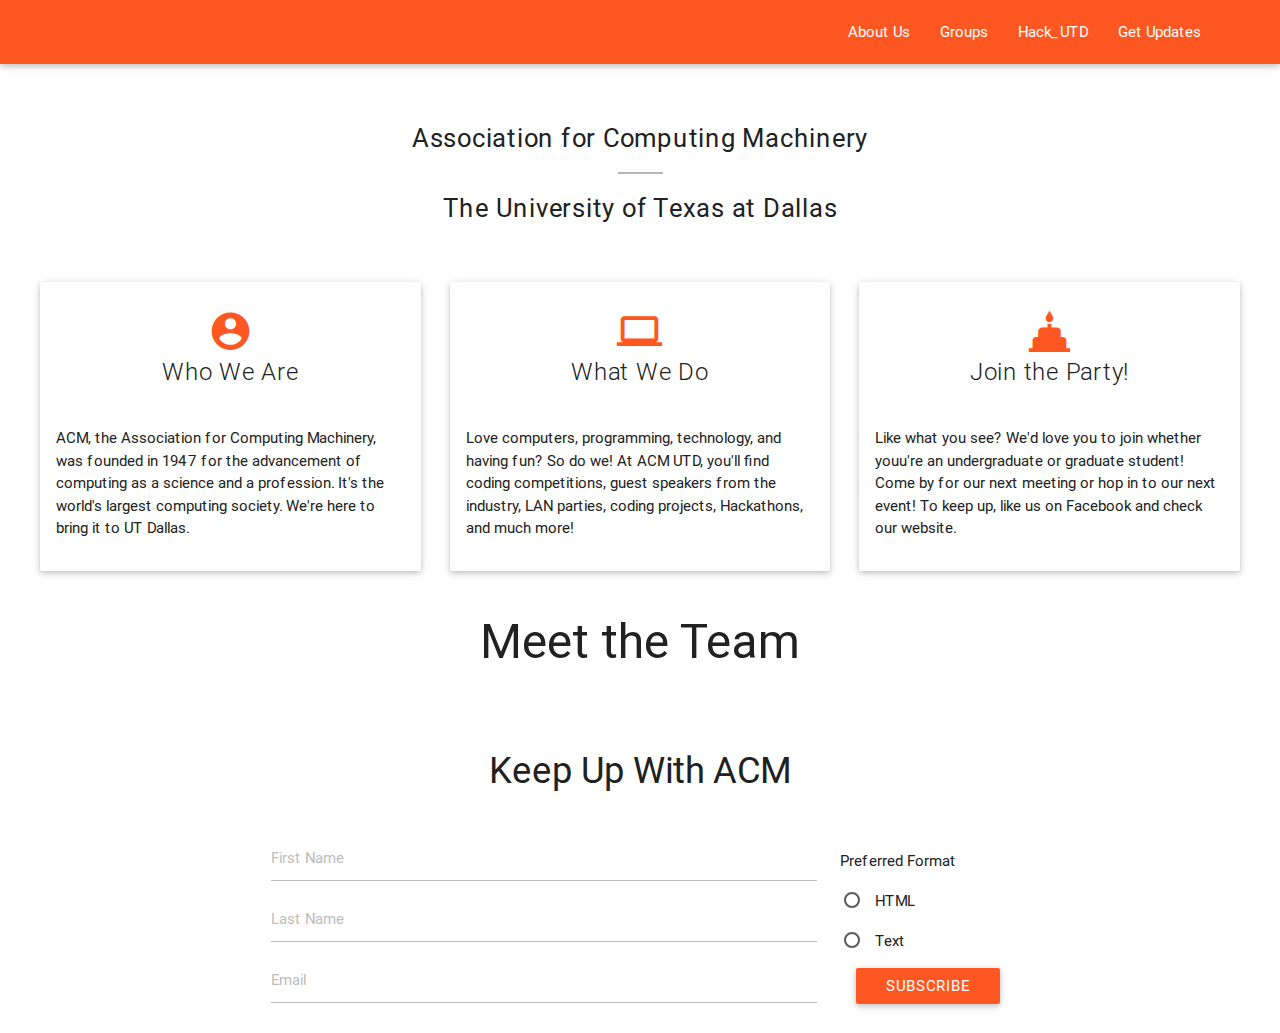
==== about.html @ 0d2010b9 "added new html files and added acm card" ====
<html>
<head>
  <link rel="shortcut icon" href="http://f.cl.ly/items/3Z47152s1S463S3S1a0W/favicon.ico">
  <title>About Us</title>
  <!--Import materialize.css-->
  <link type="text/css" rel="stylesheet" href="materialize_v0.82/css/materialize.min.css"  media="screen,projection"/>
  <link type="text/css" rel="stylesheet" href="index.css" media="screen,projection"/>
</head>

<body>

  <!--NAVIGATION BAR-->
  <nav>
    <div class="nav-wrapper">
      <a href="index.html" class="brand-logo"><img src="logo.png" class="logo"></a>
      <ul id="nav-mobile" class="right side-nav">
        <li><a href="about.html">About Us</a></li>
        <li><a href="sigs.html">Groups</a></li>
        <li><a href="http://hackutd.co" target="_blank">Hack_UTD</a></li>
        <li><a href="#contact">Get Updates</a></li>
      </ul>
      <a class="button-collapse" href="#" data-activates="nav-mobile"><i class="mdi-navigation-menu"></i></a>
    </div>
  </nav>

<!--ABOUT ACM-->
    <div id="aboutAcm" class="col s12">

      <h4 class="title">Association for Computing Machinery</h4>
      <hr class="bigdivider"></hr>
      <h4 class="center">The University of Texas at Dallas</h4>
<div class="aboutuswrap">
      <div class="card small">
        <div class="card-image">
          <i class="mdi-action-account-circle"></i>
          <div class="card-title thing">Who We Are</div>
        </div>
        <div class="card-content t">
          <p>ACM, the Association for Computing Machinery, was founded in 1947 for the
            advancement of computing as a science and a profession. It's the world's
            largest computing society. We're here to bring it to UT Dallas.</p>
          </div>
        </div>

      <div class="card small">
        <div class="card-image">
          <i class="mdi-hardware-laptop"></i>
          <div class="card-title thing">What We Do</div>
        </div>
        <div class="card-content t">
          <p>Love computers, programming, technology, and having fun? So do we! At ACM UTD,
            you'll find coding competitions, guest speakers from the industry, LAN parties,
            coding projects, Hackathons, and much more!</p>
          </div>
        </div>

        <div class="card small">
          <div class="card-image">
            <i class="mdi-social-cake"></i>
            <div class="card-title thing">Join the Party!</div>
          </div>
          <div class="card-content t">
            <p>Like what you see? We'd love you to join whether youu're an undergraduate or
              graduate student! Come by for our next meeting or hop in to our next event! To keep up,
              like us on Facebook and check our website.</p>
            </div>
          </div>
</div>

          <h2 class="meet">Meet the Team</h2>

    </div>

    <section id="contact">
      <h3>Keep Up With ACM</h3>
      <div class="row">
        <form class="col s9">
          <div class="row">
            <div class="input-field col s12">
              <input id="first_name" type="text" required>
              <label for="first_name">First Name</label>
            </div>
            <div class="input-field col s12">
              <input id="last_name" type="text" required>
              <label for="last_name">Last Name</label>
            </div>
          </div>
          <div class="row">
            <div class="input-field col s12">
              <input id="email" type="email" required>
              <label for="email">Email</label>
            </div>
          </div>
        </form>

        <form action="#" class="col s3">
          <p>Preferred Format</p>
          <p>
            <input name="group1" type="radio" id="test5" />
            <label for="test5">HTML</label>
          </p>
          <p>
            <input name="group1" type="radio" id="test6" />
            <label for="test6">Text</label>
          </p>
        </form>

        <div class="row subscribe">
          <a href="" class="waves-effect waves-light btn">Subscribe</a>
        </div>

      </div>



    </section>


    <!--Import jQuery before materialize.js-->
    <script type="text/javascript" src="https://code.jquery.com/jquery-2.1.1.min.js"></script>
    <script type="text/javascript" src="materialize_v0.82/js/materialize.min.js"></script>
    <script type="text/javascript" src = "index.js"></script>
</body>
</html>
---- index.css ----
.utdhgreen {
  background:#E8F5E9;
}
.csggray {
  background: #ECEFF1;
}
.wwcpink {
  background: #FCE4EC;
}
.lugyellow {
  background: #FFFDE7;
}
.cbbrown {
  background: #EFEBE9;
}
body {

}
nav {
  z-index: 100;
}
.logo {
  transform: scale(0.5);
  margin-top: -38.5px;
}
.nav-wrapper {
  max-width: 90%;
  margin: 0 auto;
}
h1 {
  margin: 0 auto;
  text-align: center;
  color: #212121;
}
h5 {
  text-align: center;
}
.banner {
  background-image: url('banner.png');
  background-position: 50% 0%;
  background-size: cover;
  height: 450px;
  width: 100%;
}
h2 {
  text-align: center;
  color: #212121;
  padding: 40px 0;
}
.acm {
  margin: 0 auto;
}
.help {
  background: #FFCCBC;
}
.with-header {
  width: 55%;
  margin: 0 auto;
}
.collection-header {
  background: #FFCCBC;
  color: #212121;
}
.info {
  display: flex;
  flex-direction: row;
}
.one {
  order: 1;
}
.img {
  margin-right: 27px;
  font-size: 1.6rem;
}
.txt {
  order: 2;
  position: relative;
  max-width: 80%;
}
.oneline {
  margin-top: .6rem;
}
.m {
  justify-content: space-between;
}
.s {
  padding-right: 35px;
}
.mdi-content-send {
  float: right;
  font-size: 1.6rem;
  margin-right: 13px;
}
.darkgreen, .darkgray, .darkpink, .darkyellow, .darkbrown {
  transition: 0.4s ease all;
}
.darkgreen:hover {
  color: #4CAF50;
}
.darkgray:hover {
  color: #607D8B;
}
.darkpink:hover {
  color: #E91E63;
}
.darkyellow:hover {
  color: #FFEB3B;
}
.darkbrown:hover {
  color: #795548;
}
.rotate {
  transform: rotate(-180deg);
}
.collapsible, .sigintro {
  width: 55%;
  margin: 0 auto;

}
.acmintro {
  margin-top: 40px;
}
.collapsible-header {
  padding-left: 20px;
}
.topspace {
  margin: 1.2em auto 0 auto;
}
#contact {
  width: 60%;
  margin: 0 auto;
}
h3 {
  text-align: center;
  color: #212121;
  padding: 40px 0;
}
.subscribe {
  text-align: center;
  margin: 0 auto;
}
.l {
  margin-left: 10px;
}
.title {
  margin: 60px auto 20px auto;
  text-align: center;
}
.bigdivider {
  border: 0;
  height: 0;
  width: 45px;
  border-top: 1px solid #B6B6B6;
  border-bottom: 1px solid #B6B6B6;
}
.center {
  text-align: center;
  margin-bottom: 60px;
  margin-top: 20px;
}
.small {
  width: 31%;
}
.card .card-image {
  position: relative;
  overflow: hidden;
  text-align: center;
  line-height: 100px;
}
.thing {
  text-align: center;
  margin: -34px auto 0 auto;
  position: relative !important;
}
.mdi-hardware-laptop, .mdi-action-account-circle, .mdi-social-cake {
  font-size: 3rem;
  text-align: center;
  color: #FF5722;
  margin: 0 auto;
}
.aboutuswrap {
  display: flex;
  flex-direction: row;
  justify-content: center;
  margin: 0 auto;
  width: 96%;
}
.small {
  margin: 0 auto;
}
.meet {
  text-align: center;
}
@media screen and (max-width: 992px) {
  .unnested {
    width: 70%;
  }
  .collapsible {
    width: 70%;
  }
  .topspace {
    margin: 1em auto 0 auto;
  }
  #contact {
    width: 80%;
  }
}
@media screen and (max-width: 817px) {
  .aboutuswrap {
    flex-direction: column;
  }
  .small {
    width: 67%;
    margin: 1em auto 0 auto;
  }
}
@media screen and (max-width: 730px) {
  .banner {
      height: 300px;
  }
}
@media screen and (max-width: 685px) {
  .unnested {
    width: 85%;
  }
  .collapsible {
    width: 85%;
  }
  .topspace, .small {
    margin: 0.9em auto 0 auto;
  }
}
@media screen and (max-width: 657px) {
  .small {
    width: 80%;
  }
}
@media screen and (max-width: 600px) {
  #contact {
    width: 95%;
  }
  .logo {
    margin-top: -42px;
  }
  .unnested {
    width: 95%;
  }
  .collapsible {
    width: 95%;
  }
  .topspace, .small {
    margin: 0.8em auto 0 auto;
  }
}
@media screen and (max-width: 526px) {
  .banner {
    height: 250px;
  }
}
@media screen and (max-width: 468px) {
  .small {
    width: 95%;
  }
  .aboutuswrap {
    width: 100%;
  }
}
@media screen and (max-width: 425px) {
  .banner {
    height: 190px;
  }
}
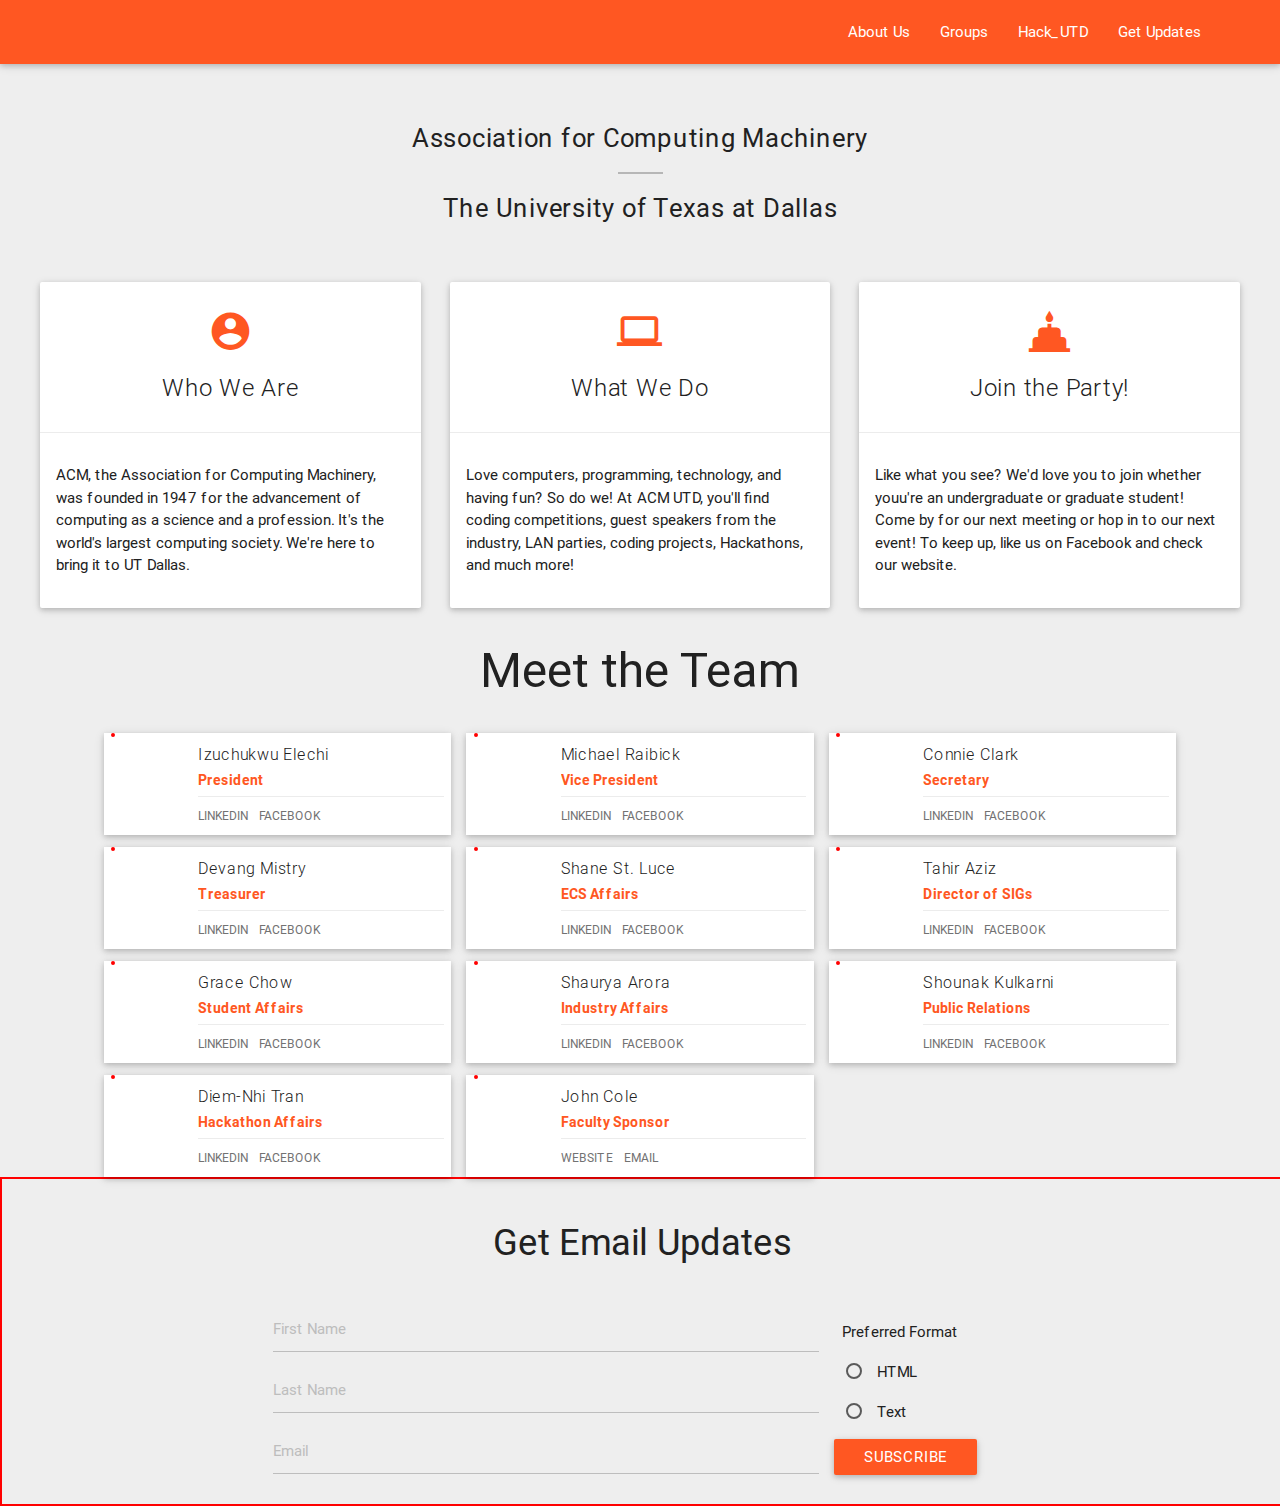
==== commit f2038728: "added gray background" ====
--- a/about.html
+++ b/about.html
@@ -24,25 +24,25 @@
   </nav>
 
 <!--ABOUT ACM-->
-    <div id="aboutAcm" class="col s12">
+    <section id="aboutAcm" class="col s12">
 
       <h4 class="title">Association for Computing Machinery</h4>
       <hr class="bigdivider"></hr>
       <h4 class="center">The University of Texas at Dallas</h4>
+
 <div class="aboutuswrap">
-      <div class="card small">
+      <div class="card firstcard">
         <div class="card-image">
           <i class="mdi-action-account-circle"></i>
           <div class="card-title thing">Who We Are</div>
         </div>
         <div class="card-content t">
           <p>ACM, the Association for Computing Machinery, was founded in 1947 for the
-            advancement of computing as a science and a profession. It's the world's
-            largest computing society. We're here to bring it to UT Dallas.</p>
-          </div>
-        </div>
-
-      <div class="card small">
+            advancement of computing as a science and a profession. It's the world's largest computing society. We're here to bring it to UT Dallas.</p>
+          </div>
+        </div>
+
+      <div class="card small topspace">
         <div class="card-image">
           <i class="mdi-hardware-laptop"></i>
           <div class="card-title thing">What We Do</div>
@@ -54,7 +54,7 @@
           </div>
         </div>
 
-        <div class="card small">
+        <div class="card small topspace">
           <div class="card-image">
             <i class="mdi-social-cake"></i>
             <div class="card-title thing">Join the Party!</div>
@@ -67,13 +67,258 @@
           </div>
 </div>
 
-          <h2 class="meet">Meet the Team</h2>
-
-    </div>
-
+    </section>
+
+<!--OFFICERS-->
+<section>
+  <h2 class="meet">Meet the Team</h2>
+<div class="officerwrapper">
+  <div class="row officerrow">
+<!--PRESIDENT-->
+    <div class="col s12 m6 l4">
+      <div class="row z-depth-1 officer bottomspace">
+        <div class="col s3 officerpic">
+          <img src="logo.png" alt="" class="circle responsive-img moi">
+        </div>
+        <div class="col s9">
+          <div class="officercard">
+            <div class="card-content">
+              <span class="card-title">Izuchukwu Elechi</span>
+              <p>President</p>
+            </div>
+            <div class="card-action">
+              <a href="#" class="leftlink">LinkedIn</a>
+              <a href='#'>Facebook</a>
+            </div>
+          </div>
+        </div>
+      </div>
+    </div>
+
+<!--VICE PRESIDENT-->
+    <div class="col s12 m6 l4">
+      <div class="row z-depth-1 officer bottomspace">
+        <div class="col s3 officerpic">
+          <img src="logo.png" alt="" class="circle responsive-img moi">
+        </div>
+        <div class="col s9">
+          <div class="officercard">
+            <div class="card-content">
+              <span class="card-title">Michael Raibick</span>
+              <p>Vice President</p>
+            </div>
+            <div class="card-action">
+              <a href="#" class="leftlink">LinkedIn</a>
+              <a href='#'>Facebook</a>
+            </div>
+          </div>
+        </div>
+      </div>
+    </div>
+
+    <!--POSITION-->
+    <div class="col s12 m6 l4">
+      <div class="row z-depth-1 officer bottomspace">
+        <div class="col s3 officerpic">
+          <img src="logo.png" alt="" class="circle responsive-img moi">
+        </div>
+        <div class="col s9">
+          <div class="officercard">
+            <div class="card-content">
+              <span class="card-title">Connie Clark</span>
+              <p>Secretary</p>
+            </div>
+            <div class="card-action">
+              <a href="#" class="leftlink">LinkedIn</a>
+              <a href='#'>Facebook</a>
+            </div>
+          </div>
+        </div>
+      </div>
+    </div>
+
+    <!--POSITION-->
+    <div class="col s12 m6 l4">
+      <div class="row z-depth-1 officer bottomspace">
+        <div class="col s3 officerpic">
+          <img src="logo.png" alt="" class="circle responsive-img moi">
+        </div>
+        <div class="col s9">
+          <div class="officercard">
+            <div class="card-content">
+              <span class="card-title">Devang Mistry</span>
+              <p>Treasurer</p>
+            </div>
+            <div class="card-action">
+              <a href="#" class="leftlink">LinkedIn</a>
+              <a href='#'>Facebook</a>
+            </div>
+          </div>
+        </div>
+      </div>
+    </div>
+
+  <!--POSITION-->
+    <div class="col s12 m6 l4">
+      <div class="row z-depth-1 officer bottomspace">
+        <div class="col s3 officerpic">
+          <img src="logo.png" alt="" class="circle responsive-img moi">
+        </div>
+        <div class="col s9">
+          <div class="officercard">
+            <div class="card-content">
+              <span class="card-title">Shane St. Luce</span>
+              <p>ECS Affairs</p>
+            </div>
+            <div class="card-action">
+              <a href="#" class="leftlink">LinkedIn</a>
+              <a href='#'>Facebook</a>
+            </div>
+          </div>
+        </div>
+      </div>
+    </div>
+
+
+<!--POSITION-->
+      <div class="col s12 m6 l4">
+        <div class="row z-depth-1 officer bottomspace">
+          <div class="col s3 officerpic">
+            <img src="logo.png" alt="" class="circle responsive-img moi">
+          </div>
+          <div class="col s9">
+            <div class="officercard">
+              <div class="card-content">
+                <span class="card-title">Tahir Aziz</span>
+                <p>Director of SIGs</p>
+              </div>
+              <div class="card-action">
+                <a href="#" class="leftlink">LinkedIn</a>
+                <a href='#'>Facebook</a>
+              </div>
+            </div>
+          </div>
+        </div>
+      </div>
+  <!--POSITION-->
+  <div class="col s12 m6 l4">
+    <div class="row z-depth-1 officer bottomspace">
+      <div class="col s3 officerpic">
+        <img src="logo.png" alt="" class="circle responsive-img moi">
+      </div>
+      <div class="col s9">
+        <div class="officercard">
+          <div class="card-content">
+            <span class="card-title">Grace Chow</span>
+            <p>Student Affairs</p>
+          </div>
+          <div class="card-action">
+            <a href="#" class="leftlink">LinkedIn</a>
+            <a href='#'>Facebook</a>
+          </div>
+        </div>
+      </div>
+    </div>
+  </div>
+
+  <!--POSITION-->
+  <div class="col s12 m6 l4">
+    <div class="row z-depth-1 officer bottomspace">
+      <div class="col s3 officerpic">
+        <img src="logo.png" alt="" class="circle responsive-img moi">
+      </div>
+      <div class="col s9">
+        <div class="officercard">
+          <div class="card-content">
+            <span class="card-title">Shaurya Arora</span>
+            <p>Industry Affairs</p>
+          </div>
+          <div class="card-action">
+            <a href="#" class="leftlink">LinkedIn</a>
+            <a href='#'>Facebook</a>
+          </div>
+        </div>
+      </div>
+    </div>
+  </div>
+
+  <!--POSITION-->
+  <div class="col s12 m6 l4">
+    <div class="row z-depth-1 officer bottomspace">
+      <div class="col s3 officerpic">
+        <img src="logo.png" alt="" class="circle responsive-img moi">
+      </div>
+      <div class="col s9">
+        <div class="officercard">
+          <div class="card-content">
+            <span class="card-title">Shounak Kulkarni</span>
+            <p>Public Relations</p>
+          </div>
+          <div class="card-action">
+            <a href="#" class="leftlink">LinkedIn</a>
+            <a href='#'>Facebook</a>
+          </div>
+        </div>
+      </div>
+    </div>
+  </div>
+
+
+  <!--POSITION-->
+  <div class="col s12 m6 l4">
+    <div class="row z-depth-1 officer ha">
+      <div class="col s3 officerpic">
+        <img src="logo.png" alt="" class="circle responsive-img moi">
+      </div>
+      <div class="col s9">
+        <div class="officercard">
+          <div class="card-content">
+            <span class="card-title">Diem-Nhi Tran</span>
+            <p>Hackathon Affairs</p>
+          </div>
+          <div class="card-action">
+            <a href="#" class="leftlink">LinkedIn</a>
+            <a href='#'>Facebook</a>
+          </div>
+        </div>
+      </div>
+    </div>
+  </div>
+
+
+  <!--SPONSOR-->
+  <div class="col s12 m6 l4">
+    <div class="row z-depth-1 officer">
+      <div class="col s3 officerpic">
+        <img src="logo.png" alt="" class="circle responsive-img moi">
+      </div>
+      <div class="col s9">
+        <div class="officercard">
+          <div class="card-content">
+            <span class="card-title">John Cole</span>
+            <p>Faculty Sponsor</p>
+          </div>
+          <div class="card-action">
+            <a href="#" class="leftlink">Website</a>
+            <a href='#'>Email</a>
+          </div>
+        </div>
+      </div>
+    </div>
+  </div>
+
+
+
+
+</div>
+
+</div>
+</section>
+
+<div class="contactwrapper">
     <section id="contact">
-      <h3>Keep Up With ACM</h3>
-      <div class="row">
+      <h3>Get Email Updates</h3>
+      <div class="row f">
         <form class="col s9">
           <div class="row">
             <div class="input-field col s12">
@@ -111,10 +356,8 @@
 
       </div>
 
-
-
     </section>
-
+</div>
 
     <!--Import jQuery before materialize.js-->
     <script type="text/javascript" src="https://code.jquery.com/jquery-2.1.1.min.js"></script>
--- a/index.css
+++ b/index.css
@@ -14,7 +14,7 @@
   background: #EFEBE9;
 }
 body {
-
+  background: #eee;
 }
 nav {
   z-index: 100;
@@ -112,23 +112,31 @@
 .rotate {
   transform: rotate(-180deg);
 }
+.card {
+  background: white;
+}
+.sigintro {
+  background: white;
+}
 .collapsible, .sigintro {
   width: 55%;
   margin: 0 auto;
-
-}
-.acmintro {
-  margin-top: 40px;
 }
 .collapsible-header {
   padding-left: 20px;
 }
 .topspace {
-  margin: 1.2em auto 0 auto;
+  margin: 1.1em auto 0 auto;
 }
 #contact {
   width: 60%;
   margin: 0 auto;
+
+}
+.contactwrapper {
+  width: 100%;
+  margin: 0 auto;
+  border: 2px solid red;
 }
 h3 {
   text-align: center;
@@ -136,7 +144,7 @@
   padding: 40px 0;
 }
 .subscribe {
-  text-align: center;
+  text-align: left;
   margin: 0 auto;
 }
 .l {
@@ -158,8 +166,18 @@
   margin-bottom: 60px;
   margin-top: 20px;
 }
-.small {
+.sigtext {
+  width: 50%;
+  text-align: left;
+  margin: 20px auto 60px auto;
+}
+.small, .firstcard {
   width: 31%;
+}
+.card.firstcard .card-image {
+  overflow: hidden;
+  height: 150px;
+  border-bottom: 1px solid rgba(160, 160, 160, 0.2);
 }
 .card .card-image {
   position: relative;
@@ -185,24 +203,120 @@
   margin: 0 auto;
   width: 96%;
 }
-.small {
+.small, .firstcard {
   margin: 0 auto;
 }
 .meet {
   text-align: center;
 }
+.bottomspace {
+  margin-bottom: 12px;
+}
+.officerrow {
+  margin: 0 auto;
+  text-align: left;
+}
+.officerwrapper {
+  width: 85%;
+  margin: 0 auto;
+}
+.officer, .officerpic {
+  width: 100%;
+  background: white;
+}
+.officercard {
+  -webkit-border-radius:2px;
+  -moz-border-radius:2px;
+  border-radius:2px;
+  background-clip:padding-box;
+  position: relative;
+  overflow: hidden;
+  box-sizing: border-box;
+}
+.officercard p {
+font-size: 14px;
+font-family: "Roboto", sans-serif;
+font-weight: bold;
+-webkit-font-smoothing: antialiased;
+margin: 0;
+color: #FF5722
+}
+.officercard .card-content {
+  position:relative;
+  overflow:hidden;
+  padding: 5px 10px 5px 0px;
+  border-radius: 0 0 2px 2px;
+  background-clip: padding-box;
+  box-sizing: border-box;
+}
+.officercard .card-title {
+  line-height: 32px;
+  font-size: 16px;
+  font-weight: 300;
+  font-family: "Roboto", sans-serif;
+  letter-spacing: 0.05rem;
+}
+.officercard .card-action {
+  border-top: 1px solid rgba(160, 160, 160, 0.2);
+  padding: 10px 10px 10px 0px;
+  font-size: 12px;
+  font-family: "Roboto", sans-serif;
+  font-weight: normal;
+}
+.leftlink {
+  margin-right: 8px;
+}
+.officercard a {
+  color: #727272;
+  transition: color 0.3s ease;
+  text-transform: uppercase;
+  text-decoration: none;
+  background: transparent;
+  cursor: auto;
+  font-size: 12px;
+  font-family: "Roboto", sans-serif;
+  font-weight: normal;
+}
+.officercard a:hover {
+  color: #FF5722;
+}
+
+.valign-wrapper {
+  display: flex;
+  align-items: center;
+  justify-content: center;
+}
+img.circle {
+  -webkit-border-radius: 50%;
+  -moz-border-radius: 50%;
+  border-radius: 50%;
+  background-clip: padding-box;
+}
+img.responsive-img {
+  max-width: 100%;
+  height: auto;
+}
+.moi {
+  border: 2px solid red;
+}
 @media screen and (max-width: 992px) {
-  .unnested {
+  .unnested, .collapsible {
     width: 70%;
   }
-  .collapsible {
-    width: 70%;
-  }
-  .topspace {
+  .sigtext {
+    width: 60%;
+  }
+  .topspaces {
     margin: 1em auto 0 auto;
   }
   #contact {
     width: 80%;
+  }
+  .bottomspace {
+    margin-bottom: 9px;
+  }
+  .ha {
+    margin-bottom: 9px;
   }
 }
 @media screen and (max-width: 817px) {
@@ -213,6 +327,13 @@
     width: 67%;
     margin: 1em auto 0 auto;
   }
+  .firstcard {
+    width: 67%;
+  }
+  .officerwrapper {
+    width: 90%;
+    margin: 0 auto;
+  }
 }
 @media screen and (max-width: 730px) {
   .banner {
@@ -220,18 +341,30 @@
   }
 }
 @media screen and (max-width: 685px) {
-  .unnested {
+  .unnested, .collapsible {
     width: 85%;
   }
-  .collapsible {
-    width: 85%;
+  .sigtext {
+    width: 75%;
   }
   .topspace, .small {
     margin: 0.9em auto 0 auto;
   }
+  .subscribe {
+    text-align: center;
+  }
+  h2, h3 {
+    padding: 25px 0;
+  }
+  .title {
+    margin: 35px auto 20px auto;
+  }
+  .center {
+    margin: 20px auto 35px auto;
+  }
 }
 @media screen and (max-width: 657px) {
-  .small {
+  .small, .firstcard {
     width: 80%;
   }
 }
@@ -242,31 +375,53 @@
   .logo {
     margin-top: -42px;
   }
-  .unnested {
+  .unnested, .collapsible {
     width: 95%;
   }
-  .collapsible {
-    width: 95%;
+  .sigtext {
+    width: 80%;
   }
   .topspace, .small {
     margin: 0.8em auto 0 auto;
+  }
+  .officerwrapper {
+    width: 79%;
+  }
+  .bottomspace {
+    margin-bottom: 7px;
+  }
+}
+@media screen and (max-width: 595px) {
+  .officerwrapper {
+    width: 75%;
   }
 }
 @media screen and (max-width: 526px) {
   .banner {
     height: 250px;
   }
+  .officerwrapper {
+    width: 80%;
+  }
 }
 @media screen and (max-width: 468px) {
-  .small {
+  .small, .firstcard {
     width: 95%;
   }
   .aboutuswrap {
     width: 100%;
+  }
+  .officerwrapper {
+    width: 85%;
+    margin: 0 auto;
   }
 }
 @media screen and (max-width: 425px) {
   .banner {
     height: 190px;
   }
-}
+  .officerwrapper {
+    width: 90%;
+    margin: 0 auto;
+  }
+}
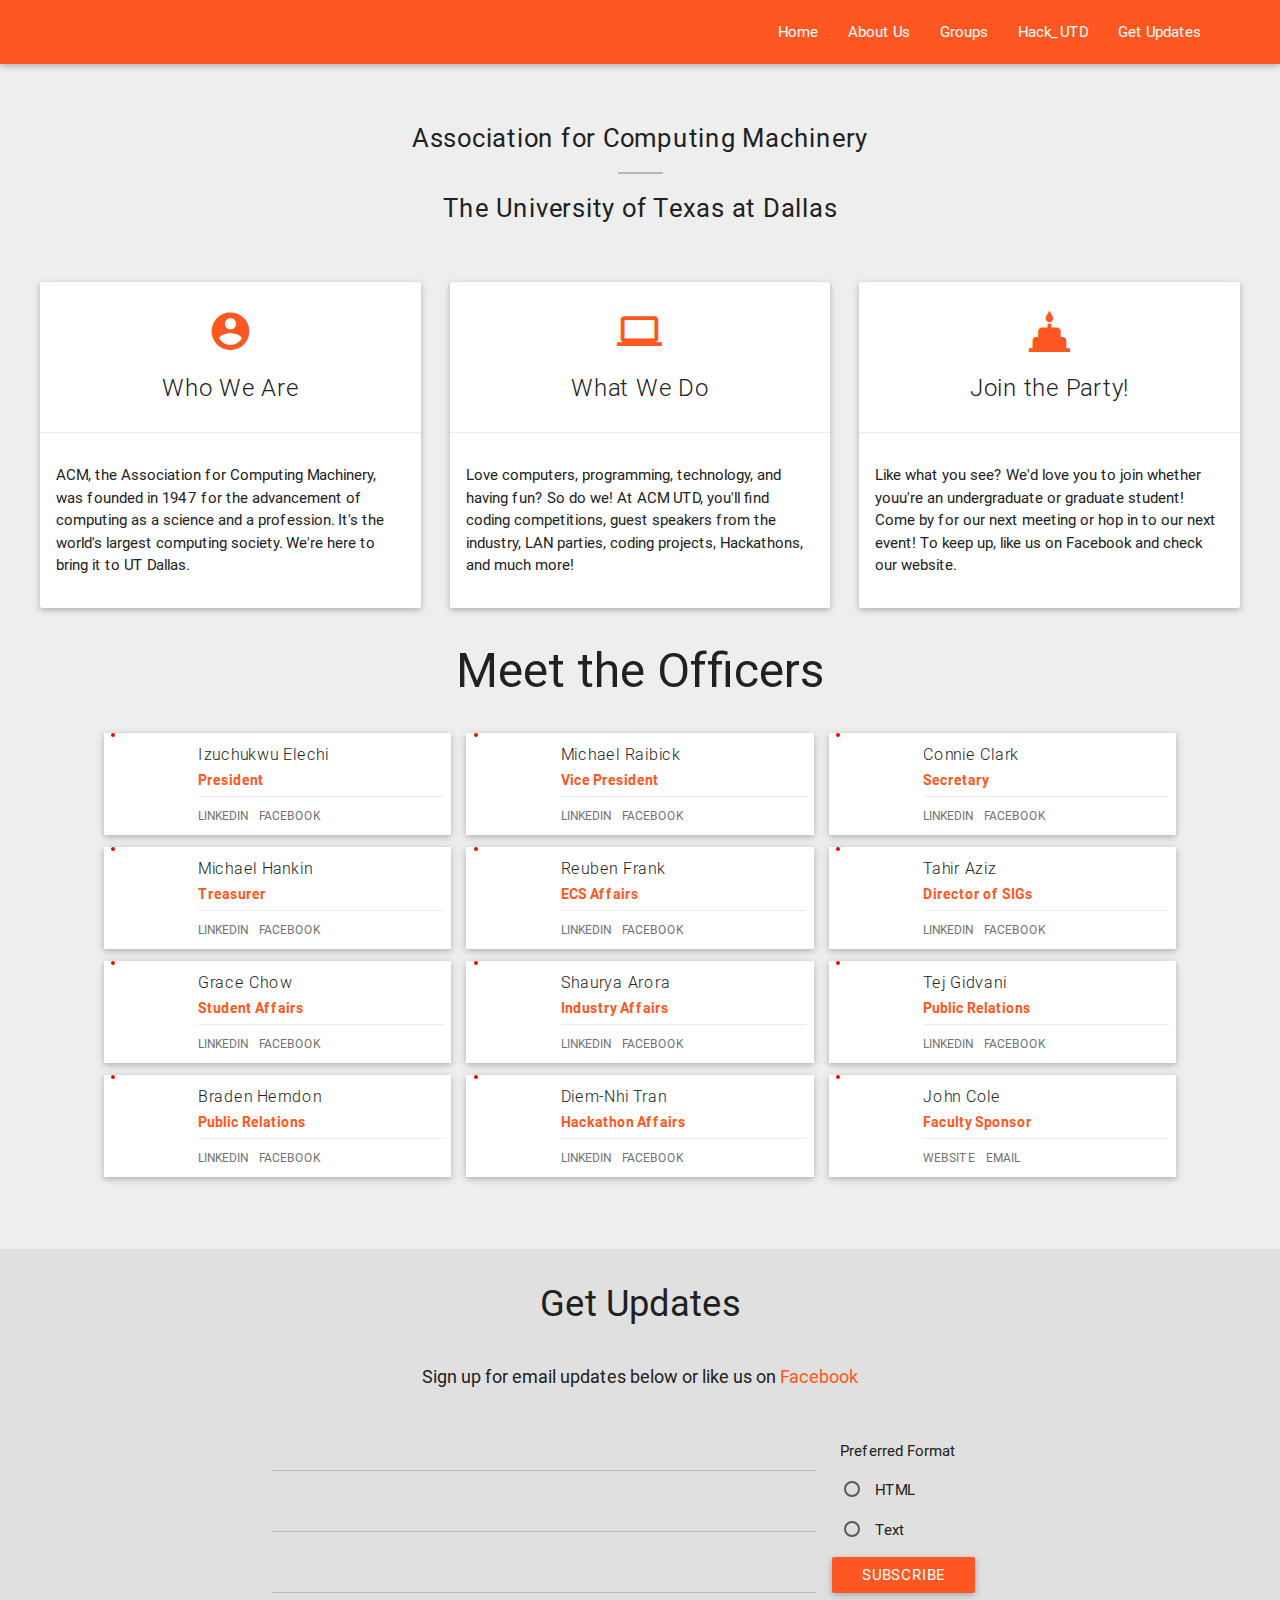
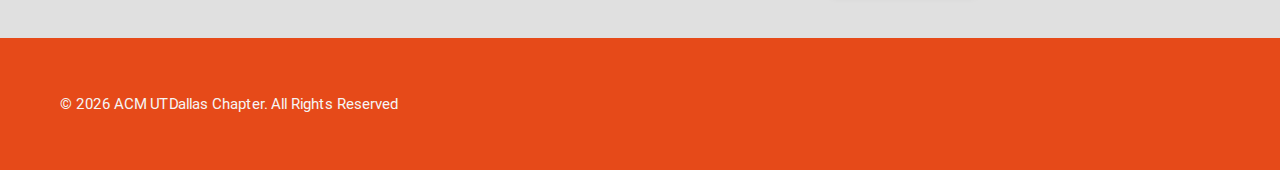
==== commit 34116a0e: "added footer, msg in contact form, announcement card, home option" ====
--- a/about.html
+++ b/about.html
@@ -4,7 +4,8 @@
   <title>About Us</title>
   <!--Import materialize.css-->
   <link type="text/css" rel="stylesheet" href="materialize_v0.82/css/materialize.min.css"  media="screen,projection"/>
-  <link type="text/css" rel="stylesheet" href="index.css" media="screen,projection"/>
+  <link type="text/css" rel="stylesheet" href="css/index.css"/>
+  <meta content="width=device-width, initial-scale=1.0, maximum-scale=1, minimal-ui" name="viewport">
 </head>
 
 <body>
@@ -14,6 +15,7 @@
     <div class="nav-wrapper">
       <a href="index.html" class="brand-logo"><img src="logo.png" class="logo"></a>
       <ul id="nav-mobile" class="right side-nav">
+        <li><a href="index.html">Home</a></li>
         <li><a href="about.html">About Us</a></li>
         <li><a href="sigs.html">Groups</a></li>
         <li><a href="http://hackutd.co" target="_blank">Hack_UTD</a></li>
@@ -71,7 +73,7 @@
 
 <!--OFFICERS-->
 <section>
-  <h2 class="meet">Meet the Team</h2>
+  <h2 class="meet">Meet the Officers</h2>
 <div class="officerwrapper">
   <div class="row officerrow">
 <!--PRESIDENT-->
@@ -146,7 +148,7 @@
         <div class="col s9">
           <div class="officercard">
             <div class="card-content">
-              <span class="card-title">Devang Mistry</span>
+              <span class="card-title">Michael Hankin</span>
               <p>Treasurer</p>
             </div>
             <div class="card-action">
@@ -167,7 +169,7 @@
         <div class="col s9">
           <div class="officercard">
             <div class="card-content">
-              <span class="card-title">Shane St. Luce</span>
+              <span class="card-title">Reuben Frank</span>
               <p>ECS Affairs</p>
             </div>
             <div class="card-action">
@@ -251,7 +253,28 @@
       <div class="col s9">
         <div class="officercard">
           <div class="card-content">
-            <span class="card-title">Shounak Kulkarni</span>
+            <span class="card-title">Tej Gidvani</span>
+            <p>Public Relations</p>
+          </div>
+          <div class="card-action">
+            <a href="#" class="leftlink">LinkedIn</a>
+            <a href='#'>Facebook</a>
+          </div>
+        </div>
+      </div>
+    </div>
+  </div>
+
+  <!--POSITION-->
+  <div class="col s12 m6 l4">
+    <div class="row z-depth-1 officer bottomspace">
+      <div class="col s3 officerpic">
+        <img src="logo.png" alt="" class="circle responsive-img moi">
+      </div>
+      <div class="col s9">
+        <div class="officercard">
+          <div class="card-content">
+            <span class="card-title">Braden Herndon</span>
             <p>Public Relations</p>
           </div>
           <div class="card-action">
@@ -317,7 +340,8 @@
 
 <div class="contactwrapper">
     <section id="contact">
-      <h3>Get Email Updates</h3>
+      <h3>Get Updates</h3>
+      <div class="msg">Sign up for email updates below or like us on <a href="https://www.facebook.com/acmatutd" target="_blank">Facebook</a></div>
       <div class="row f">
         <form class="col s9">
           <div class="row">
@@ -355,12 +379,18 @@
         </div>
 
       </div>
-
+</div>
     </section>
-</div>
+
+<footer>
+    <p>&copy <script type="text/javascript">
+    document.write(new Date().getFullYear());
+    </script> ACM UTDallas Chapter. All Rights Reserved</p>
+
+</footer>
 
     <!--Import jQuery before materialize.js-->
-    <script type="text/javascript" src="https://code.jquery.com/jquery-2.1.1.min.js"></script>
+    <script type="text/javascript" src="bower_components/jquery/dist/jquery.min.js"></script>
     <script type="text/javascript" src="materialize_v0.82/js/materialize.min.js"></script>
     <script type="text/javascript" src = "index.js"></script>
 </body>
--- a/css/index.css
+++ b/css/index.css
@@ -0,0 +1,441 @@
+.utdhgreen {
+  background: #E8F5E9; }
+
+.csggray {
+  background: #ECEFF1; }
+
+.wwcpink {
+  background: #FCE4EC; }
+
+.lugyellow {
+  background: #FFFDE7; }
+
+.cbbrown {
+  background: #EFEBE9; }
+
+body {
+  background: #eee; }
+
+nav {
+  z-index: 100; }
+
+.logo {
+  transform: scale(0.5);
+  margin-top: -38.5px; }
+
+.nav-wrapper {
+  max-width: 90%;
+  margin: 0 auto; }
+
+h1 {
+  margin: 0 auto;
+  text-align: center;
+  color: #212121; }
+
+h5 {
+  text-align: center; }
+
+.banner {
+  background-image: url("../banner.png");
+  background-position: 50% 0%;
+  background-size: cover;
+  height: 450px;
+  width: 100%; }
+
+h2 {
+  text-align: center;
+  color: #212121;
+  padding: 40px 0; }
+
+.acm {
+  margin: 0 auto; }
+
+.help {
+  background: #FFCCBC; }
+
+.with-header {
+  width: 55%;
+  margin: 0 auto; }
+
+.collection-header {
+  background: #FFCCBC;
+  color: #212121; }
+
+.info {
+  display: flex;
+  flex-direction: row; }
+
+.one {
+  order: 1; }
+
+.img {
+  margin-right: 27px;
+  font-size: 1.6rem; }
+
+.txt {
+  order: 2;
+  position: relative;
+  max-width: 80%; }
+
+.oneline {
+  margin-top: .6rem; }
+
+.m {
+  justify-content: space-between; }
+
+.s {
+  padding-right: 35px; }
+
+.mdi-content-send {
+  float: right;
+  font-size: 1.6rem;
+  margin-right: 13px; }
+
+.darkgreen, .darkgray, .darkpink, .darkyellow, .darkbrown {
+  transition: 0.4s ease all; }
+
+.darkgreen:hover {
+  color: #4CAF50; }
+
+.darkgray:hover {
+  color: #607D8B; }
+
+.darkpink:hover {
+  color: #E91E63; }
+
+.darkyellow:hover {
+  color: #FFEB3B; }
+
+.darkbrown:hover {
+  color: #795548; }
+
+.rotate {
+  transform: rotate(-180deg); }
+
+.card {
+  background: white; }
+
+.sigintro {
+  background: white; }
+
+.collapsible, .sigintro {
+  width: 55%;
+  margin: 0 auto; }
+
+.collapsible-header {
+  padding-left: 20px; }
+
+.topspace {
+  margin: 1.1em auto 0 auto; }
+
+#contact {
+  width: 60%;
+  margin: 0 auto; }
+
+.contactwrapper {
+  width: 100%;
+  margin: 60px auto 0 auto;
+  padding-bottom: 15px;
+  background: #e0e0e0; }
+
+footer {
+  padding: 40px 60px;
+  background: #E64A19;
+  color: #f5f5f5; }
+  footer p {
+    width: 80%;
+    text-align: left; }
+  @media screen and (max-width: 600px) {
+    footer {
+      padding: 25px 35px; } }
+  @media screen and (max-width: 520px) {
+    footer {
+      padding: 15px 25px; }
+      footer p {
+        width: 90%; } }
+
+h3 {
+  text-align: center;
+  color: #212121;
+  padding: 35px 0; }
+
+.msg {
+  padding: 0 0 35px 0 !important;
+  margin: 0 !important;
+  text-align: center;
+  font-size: 18px; }
+  .msg a {
+    color: #FF5722; }
+  .msg a:link {
+    color: #FF5722;
+    transition: 0.4s ease all; }
+  .msg a:visited {
+    color: #FF5722; }
+  .msg a:hover {
+    color: gray; }
+
+.subscribe {
+  text-align: left;
+  margin: 0 auto; }
+
+.l {
+  margin-left: 10px; }
+
+.title {
+  margin: 60px auto 20px auto;
+  text-align: center; }
+
+.bigdivider {
+  border: 0;
+  height: 0;
+  width: 45px;
+  border-top: 1px solid #B6B6B6;
+  border-bottom: 1px solid #B6B6B6; }
+
+.center {
+  text-align: center;
+  margin-bottom: 60px;
+  margin-top: 20px; }
+
+.sigtext {
+  width: 50%;
+  text-align: left;
+  margin: 20px auto 60px auto; }
+
+.small, .firstcard {
+  width: 31%; }
+
+.card.firstcard .card-image {
+  overflow: hidden;
+  height: 150px;
+  border-bottom: 1px solid rgba(160, 160, 160, 0.2); }
+
+.card .card-image {
+  position: relative;
+  overflow: hidden;
+  text-align: center;
+  line-height: 100px; }
+
+.thing {
+  text-align: center;
+  margin: -34px auto 0 auto;
+  position: relative !important; }
+
+.mdi-hardware-laptop, .mdi-action-account-circle, .mdi-social-cake {
+  font-size: 3rem;
+  text-align: center;
+  color: #FF5722;
+  margin: 0 auto; }
+
+.aboutuswrap {
+  display: flex;
+  flex-direction: row;
+  justify-content: center;
+  margin: 0 auto;
+  width: 96%; }
+
+.small, .firstcard {
+  margin: 0 auto; }
+
+.meet {
+  text-align: center; }
+
+.bottomspace {
+  margin-bottom: 12px; }
+
+.officerrow {
+  margin: 0 auto;
+  text-align: left; }
+
+.officerwrapper {
+  width: 85%;
+  margin: 0 auto; }
+
+.officer, .officerpic {
+  width: 100%;
+  background: white; }
+
+.officercard {
+  -webkit-border-radius: 2px;
+  -moz-border-radius: 2px;
+  border-radius: 2px;
+  background-clip: padding-box;
+  position: relative;
+  overflow: hidden;
+  box-sizing: border-box; }
+
+.officercard p {
+  font-size: 14px;
+  font-family: "Roboto", sans-serif;
+  font-weight: bold;
+  -webkit-font-smoothing: antialiased;
+  margin: 0;
+  color: #FF5722; }
+
+.officercard .card-content {
+  position: relative;
+  overflow: hidden;
+  padding: 5px 10px 5px 0px;
+  border-radius: 0 0 2px 2px;
+  background-clip: padding-box;
+  box-sizing: border-box; }
+
+.officercard .card-title {
+  line-height: 32px;
+  font-size: 16px;
+  font-weight: 300;
+  font-family: "Roboto", sans-serif;
+  letter-spacing: 0.05rem; }
+
+.officercard .card-action {
+  border-top: 1px solid rgba(160, 160, 160, 0.2);
+  padding: 10px 10px 10px 0px;
+  font-size: 12px;
+  font-family: "Roboto", sans-serif;
+  font-weight: normal; }
+
+.leftlink {
+  margin-right: 8px; }
+
+.officercard a {
+  color: #727272;
+  transition: color 0.3s ease;
+  text-transform: uppercase;
+  text-decoration: none;
+  background: transparent;
+  cursor: auto;
+  font-size: 12px;
+  font-family: "Roboto", sans-serif;
+  font-weight: normal; }
+
+.officercard a:hover {
+  color: #FF5722; }
+
+.valign-wrapper {
+  display: flex;
+  align-items: center;
+  justify-content: center; }
+
+img.circle {
+  -webkit-border-radius: 50%;
+  -moz-border-radius: 50%;
+  border-radius: 50%;
+  background-clip: padding-box; }
+
+img.responsive-img {
+  max-width: 100%;
+  height: auto; }
+
+.moi {
+  border: 2px solid red; }
+
+@media screen and (max-width: 992px) {
+  .unnested, .collapsible {
+    width: 70%; }
+
+  .sigtext {
+    width: 60%; }
+
+  .topspaces {
+    margin: 1em auto 0 auto; }
+
+  #contact {
+    width: 80%; }
+
+  .bottomspace {
+    margin-bottom: 9px; }
+
+  .ha {
+    margin-bottom: 9px; } }
+@media screen and (max-width: 817px) {
+  .aboutuswrap {
+    flex-direction: column; }
+
+  .small {
+    width: 67%;
+    margin: 1em auto 0 auto; }
+
+  .firstcard {
+    width: 67%; }
+
+  .officerwrapper {
+    width: 90%;
+    margin: 0 auto; } }
+@media screen and (max-width: 730px) {
+  .banner {
+    height: 300px; } }
+@media screen and (max-width: 685px) {
+  .unnested, .collapsible {
+    width: 85%; }
+
+  .sigtext {
+    width: 75%; }
+
+  .topspace, .small {
+    margin: 0.9em auto 0 auto; }
+
+  .subscribe {
+    text-align: center; }
+
+  h2, h3 {
+    padding: 25px 0; }
+
+  .title {
+    margin: 35px auto 20px auto; }
+
+  .center {
+    margin: 20px auto 35px auto; }
+
+  .officerwrapper {
+    width: 95%;
+    margin: 0 auto; } }
+@media screen and (max-width: 657px) {
+  .small, .firstcard {
+    width: 80%; } }
+@media screen and (max-width: 600px) {
+  #contact {
+    width: 95%; }
+
+  .logo {
+    margin-top: -42px; }
+
+  .unnested, .collapsible {
+    width: 95%; }
+
+  .sigtext {
+    width: 80%; }
+
+  .topspace, .small {
+    margin: 0.8em auto 0 auto; }
+
+  .officerwrapper {
+    width: 79%; }
+
+  .bottomspace {
+    margin-bottom: 7px; } }
+@media screen and (max-width: 595px) {
+  .officerwrapper {
+    width: 70%; } }
+@media screen and (max-width: 526px) {
+  .banner {
+    height: 250px; }
+
+  .officerwrapper {
+    width: 75%; } }
+@media screen and (max-width: 468px) {
+  .small, .firstcard {
+    width: 95%; }
+
+  .aboutuswrap {
+    width: 100%; }
+
+  .officerwrapper {
+    width: 85%;
+    margin: 0 auto; } }
+@media screen and (max-width: 425px) {
+  .banner {
+    height: 190px; }
+
+  .officerwrapper {
+    width: 90%;
+    margin: 0 auto; } }
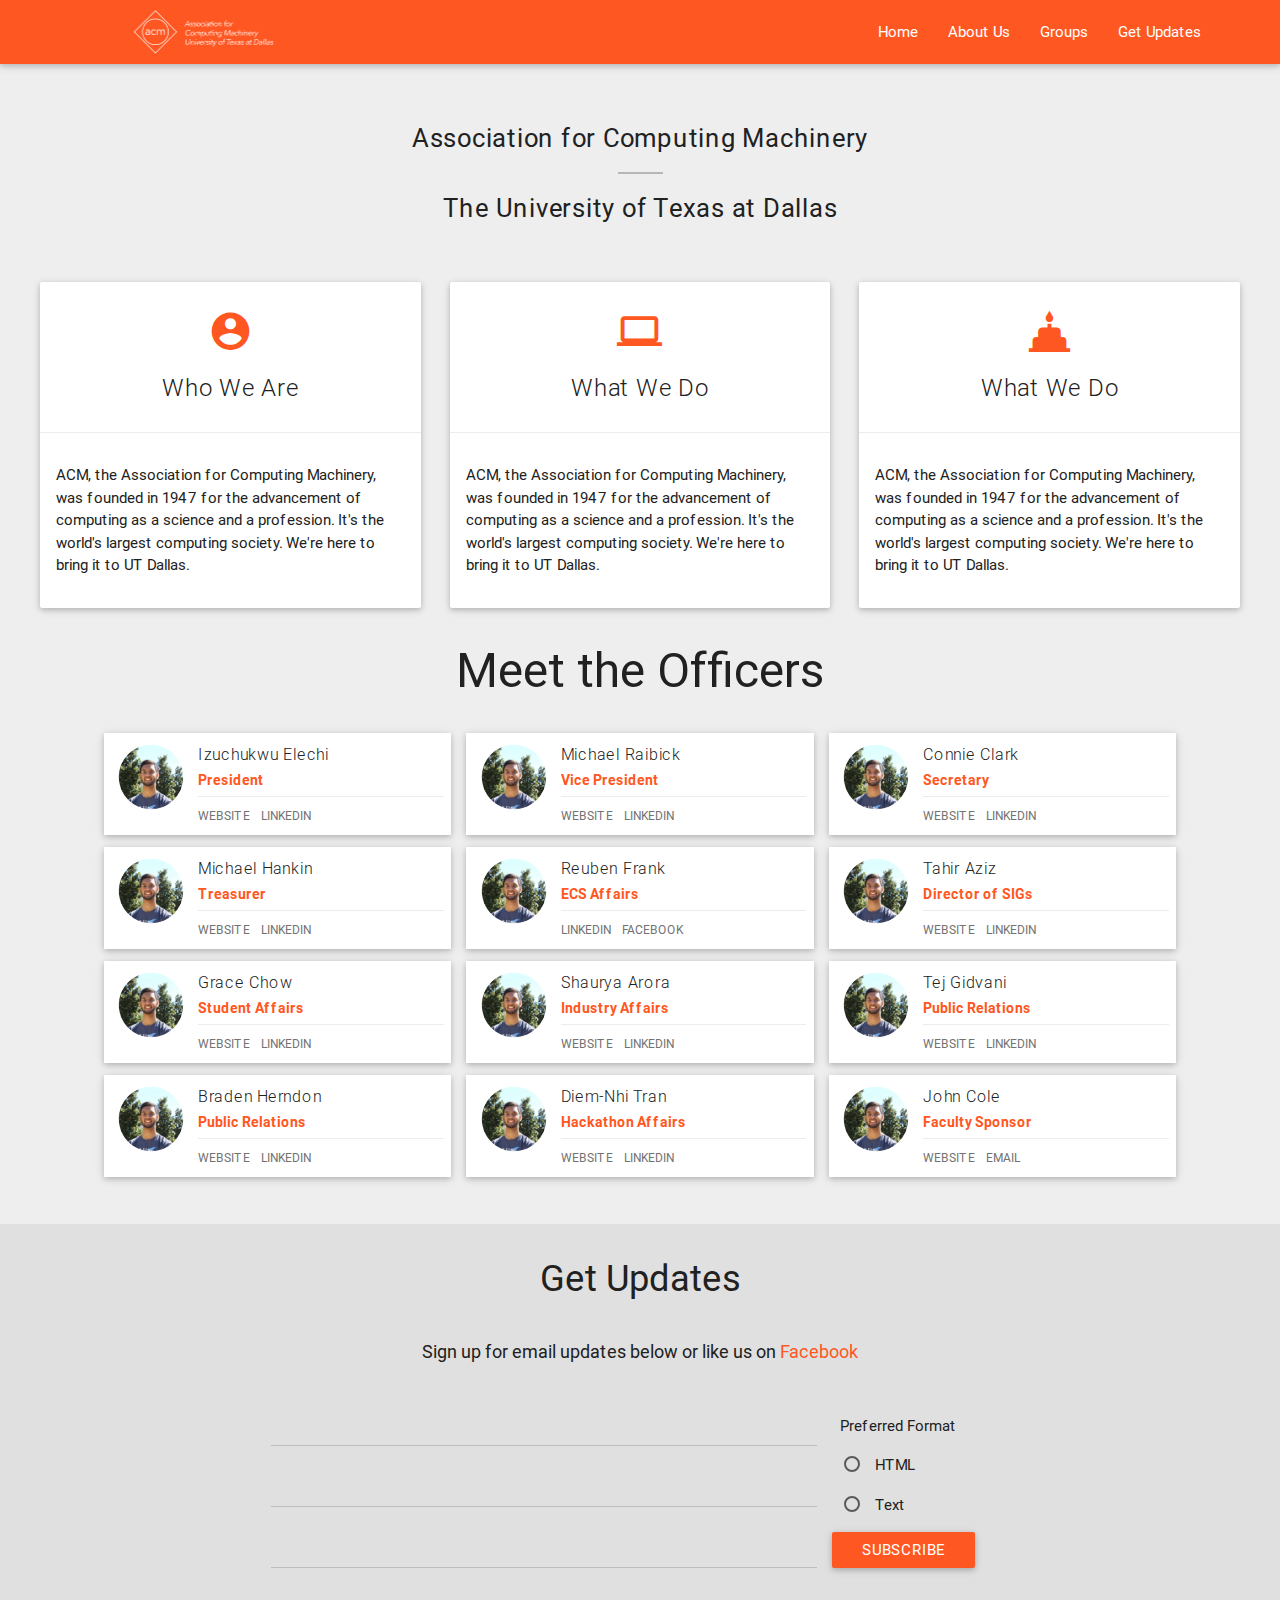
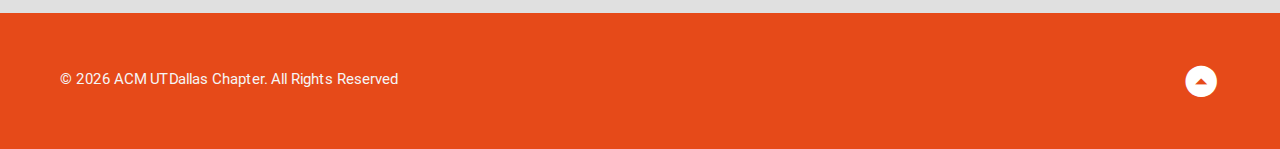
==== commit 1b7ceeca: "Updated main content on site to the js file" ====
--- a/about.html
+++ b/about.html
@@ -1,24 +1,23 @@
 <html>
 <head>
-  <link rel="shortcut icon" href="http://f.cl.ly/items/3Z47152s1S463S3S1a0W/favicon.ico">
-  <title>About Us</title>
+  <link rel="shortcut icon" href="favicon.ico">
+  <title class="abtTitle"></title>
   <!--Import materialize.css-->
   <link type="text/css" rel="stylesheet" href="materialize_v0.82/css/materialize.min.css"  media="screen,projection"/>
   <link type="text/css" rel="stylesheet" href="css/index.css"/>
   <meta content="width=device-width, initial-scale=1.0, maximum-scale=1, minimal-ui" name="viewport">
 </head>
-
+      
 <body>
 
   <!--NAVIGATION BAR-->
-  <nav>
+  <nav id="top">
     <div class="nav-wrapper">
-      <a href="index.html" class="brand-logo"><img src="logo.png" class="logo"></a>
+      <a href="index.html" class="brand-logo"><img src="acm2.png" class="logo"></a>
       <ul id="nav-mobile" class="right side-nav">
         <li><a href="index.html">Home</a></li>
         <li><a href="about.html">About Us</a></li>
         <li><a href="sigs.html">Groups</a></li>
-        <li><a href="http://hackutd.co" target="_blank">Hack_UTD</a></li>
         <li><a href="#contact">Get Updates</a></li>
       </ul>
       <a class="button-collapse" href="#" data-activates="nav-mobile"><i class="mdi-navigation-menu"></i></a>
@@ -28,43 +27,38 @@
 <!--ABOUT ACM-->
     <section id="aboutAcm" class="col s12">
 
-      <h4 class="title">Association for Computing Machinery</h4>
+      <h4 class="title headerp1"></h4>
       <hr class="bigdivider"></hr>
-      <h4 class="center">The University of Texas at Dallas</h4>
+      <h4 class="center headerp2"></h4>
 
 <div class="aboutuswrap">
       <div class="card firstcard">
         <div class="card-image">
-          <i class="mdi-action-account-circle"></i>
-          <div class="card-title thing">Who We Are</div>
+          <i class="firstAbtIcon"></i>
+          <div class="card-title thing firstAbtTitle"></div>
         </div>
         <div class="card-content t">
-          <p>ACM, the Association for Computing Machinery, was founded in 1947 for the
-            advancement of computing as a science and a profession. It's the world's largest computing society. We're here to bring it to UT Dallas.</p>
+          <p class="firstAbtText"></p>
           </div>
         </div>
 
       <div class="card small topspace">
         <div class="card-image">
-          <i class="mdi-hardware-laptop"></i>
-          <div class="card-title thing">What We Do</div>
+          <i class="secondAbtIcon"></i>
+          <div class="card-title thing secondAbtTitle"></div>
         </div>
         <div class="card-content t">
-          <p>Love computers, programming, technology, and having fun? So do we! At ACM UTD,
-            you'll find coding competitions, guest speakers from the industry, LAN parties,
-            coding projects, Hackathons, and much more!</p>
+          <p class="secondAbtText"></p>
           </div>
         </div>
 
         <div class="card small topspace">
           <div class="card-image">
-            <i class="mdi-social-cake"></i>
-            <div class="card-title thing">Join the Party!</div>
+            <i class="thirdAbtIcon"></i>
+            <div class="card-title thing thirdAbtTitle"></div>
           </div>
           <div class="card-content t">
-            <p>Like what you see? We'd love you to join whether youu're an undergraduate or
-              graduate student! Come by for our next meeting or hop in to our next event! To keep up,
-              like us on Facebook and check our website.</p>
+            <p class="thirdAbtText"></p>
             </div>
           </div>
 </div>
@@ -73,24 +67,25 @@
 
 <!--OFFICERS-->
 <section>
-  <h2 class="meet">Meet the Officers</h2>
+  <h2 class="meet abtHeader"></h2>
 <div class="officerwrapper">
   <div class="row officerrow">
+
 <!--PRESIDENT-->
     <div class="col s12 m6 l4">
       <div class="row z-depth-1 officer bottomspace">
         <div class="col s3 officerpic">
-          <img src="logo.png" alt="" class="circle responsive-img moi">
-        </div>
-        <div class="col s9">
-          <div class="officercard">
-            <div class="card-content">
-              <span class="card-title">Izuchukwu Elechi</span>
+          <img src="#" alt="" class="circle responsive-img moi presidentImage">
+        </div>
+        <div class="col s9">
+          <div class="officercard">
+            <div class="card-content">
+              <span class="card-title presidentName"></span>
               <p>President</p>
             </div>
             <div class="card-action">
-              <a href="#" class="leftlink">LinkedIn</a>
-              <a href='#'>Facebook</a>
+              <a href="#" class="leftlink presidentLink1" target="_blank"></a>
+              <a href='#' class="presidentLink2" target="_blank"></a>
             </div>
           </div>
         </div>
@@ -101,229 +96,228 @@
     <div class="col s12 m6 l4">
       <div class="row z-depth-1 officer bottomspace">
         <div class="col s3 officerpic">
-          <img src="logo.png" alt="" class="circle responsive-img moi">
-        </div>
-        <div class="col s9">
-          <div class="officercard">
-            <div class="card-content">
-              <span class="card-title">Michael Raibick</span>
+          <img src="#" alt="" class="circle responsive-img moi vpImage">
+        </div>
+        <div class="col s9">
+          <div class="officercard">
+            <div class="card-content">
+              <span class="card-title vpName"></span>
               <p>Vice President</p>
             </div>
             <div class="card-action">
-              <a href="#" class="leftlink">LinkedIn</a>
-              <a href='#'>Facebook</a>
-            </div>
-          </div>
-        </div>
-      </div>
-    </div>
-
-    <!--POSITION-->
-    <div class="col s12 m6 l4">
-      <div class="row z-depth-1 officer bottomspace">
-        <div class="col s3 officerpic">
-          <img src="logo.png" alt="" class="circle responsive-img moi">
-        </div>
-        <div class="col s9">
-          <div class="officercard">
-            <div class="card-content">
-              <span class="card-title">Connie Clark</span>
+              <a href="#" class="leftlink vpLink1" target="_blank"></a>
+              <a href='#' class="vpLink2" target="_blank"></a>
+            </div>
+          </div>
+        </div>
+      </div>
+    </div>
+
+    <!--Secretary-->
+    <div class="col s12 m6 l4">
+      <div class="row z-depth-1 officer bottomspace">
+        <div class="col s3 officerpic">
+          <img src="#" alt="" class="circle responsive-img moi secretaryImage">
+        </div>
+        <div class="col s9">
+          <div class="officercard">
+            <div class="card-content">
+              <span class="card-title secretaryName"></span>
               <p>Secretary</p>
             </div>
             <div class="card-action">
-              <a href="#" class="leftlink">LinkedIn</a>
-              <a href='#'>Facebook</a>
-            </div>
-          </div>
-        </div>
-      </div>
-    </div>
-
-    <!--POSITION-->
-    <div class="col s12 m6 l4">
-      <div class="row z-depth-1 officer bottomspace">
-        <div class="col s3 officerpic">
-          <img src="logo.png" alt="" class="circle responsive-img moi">
-        </div>
-        <div class="col s9">
-          <div class="officercard">
-            <div class="card-content">
-              <span class="card-title">Michael Hankin</span>
+              <a href="#" class="leftlink secretaryLink1" target="_blank"></a>
+              <a href='#' class="secretaryLink2" target="_blank"></a>
+            </div>
+          </div>
+        </div>
+      </div>
+    </div>
+
+    <!--TREASURER-->
+    <div class="col s12 m6 l4">
+      <div class="row z-depth-1 officer bottomspace">
+        <div class="col s3 officerpic">
+          <img src="#" alt="" class="circle responsive-img moi treasurerImage">
+        </div>
+        <div class="col s9">
+          <div class="officercard">
+            <div class="card-content">
+              <span class="card-title treasurerName"></span>
               <p>Treasurer</p>
             </div>
             <div class="card-action">
-              <a href="#" class="leftlink">LinkedIn</a>
-              <a href='#'>Facebook</a>
-            </div>
-          </div>
-        </div>
-      </div>
-    </div>
-
-  <!--POSITION-->
-    <div class="col s12 m6 l4">
-      <div class="row z-depth-1 officer bottomspace">
-        <div class="col s3 officerpic">
-          <img src="logo.png" alt="" class="circle responsive-img moi">
-        </div>
-        <div class="col s9">
-          <div class="officercard">
-            <div class="card-content">
-              <span class="card-title">Reuben Frank</span>
+              <a href="#" class="leftlink treasurerLink1" target="_blank"></a>
+              <a href='#' class="treasurerLink2" target="_blank"></a>
+            </div>
+          </div>
+        </div>
+      </div>
+    </div>
+
+  <!--ECS AFFAIRS-->
+    <div class="col s12 m6 l4">
+      <div class="row z-depth-1 officer bottomspace">
+        <div class="col s3 officerpic">
+          <img src="#" alt="" class="circle responsive-img moi ecsImage">
+        </div>
+        <div class="col s9">
+          <div class="officercard">
+            <div class="card-content">
+              <span class="card-title ecsName"></span>
               <p>ECS Affairs</p>
             </div>
             <div class="card-action">
-              <a href="#" class="leftlink">LinkedIn</a>
-              <a href='#'>Facebook</a>
-            </div>
-          </div>
-        </div>
-      </div>
-    </div>
-
-
-<!--POSITION-->
+              <a href="#" class="leftlink ecsLink1" target="_blank"></a>
+              <a href='#' class="ecsLink2" target="_blank"></a>
+            </div>
+          </div>
+        </div>
+      </div>
+    </div>
+
+
+<!--DIRECTOR OF SIGS-->
       <div class="col s12 m6 l4">
         <div class="row z-depth-1 officer bottomspace">
           <div class="col s3 officerpic">
-            <img src="logo.png" alt="" class="circle responsive-img moi">
+            <img src="#" alt="" class="circle responsive-img moi sigsImage">
           </div>
           <div class="col s9">
             <div class="officercard">
               <div class="card-content">
-                <span class="card-title">Tahir Aziz</span>
+                <span class="card-title sigsName"></span>
                 <p>Director of SIGs</p>
               </div>
               <div class="card-action">
-                <a href="#" class="leftlink">LinkedIn</a>
-                <a href='#'>Facebook</a>
+                <a href="#" class="leftlink sigsLink1" target="_blank"></a>
+                <a href='#' class="sigsLink2" target="_blank"></a>
               </div>
             </div>
           </div>
         </div>
       </div>
-  <!--POSITION-->
+  <!--STUDENT AFFAIRS-->
   <div class="col s12 m6 l4">
     <div class="row z-depth-1 officer bottomspace">
       <div class="col s3 officerpic">
-        <img src="logo.png" alt="" class="circle responsive-img moi">
-      </div>
-      <div class="col s9">
-        <div class="officercard">
-          <div class="card-content">
-            <span class="card-title">Grace Chow</span>
+        <img src="#" alt="" class="circle responsive-img moi studentAffairsImage">
+      </div>
+      <div class="col s9">
+        <div class="officercard">
+          <div class="card-content">
+            <span class="card-title studentAffairsName"></span>
             <p>Student Affairs</p>
           </div>
           <div class="card-action">
-            <a href="#" class="leftlink">LinkedIn</a>
-            <a href='#'>Facebook</a>
-          </div>
-        </div>
-      </div>
-    </div>
-  </div>
-
-  <!--POSITION-->
+            <a href="#" class="leftlink studentAffairsLink1" target="_blank"></a>
+            <a href='#' class="studentAffairsLink2" target="_blank"></a>
+          </div>
+        </div>
+      </div>
+    </div>
+  </div>
+
+  <!--INDUSTRY AFFAIRS-->
   <div class="col s12 m6 l4">
     <div class="row z-depth-1 officer bottomspace">
       <div class="col s3 officerpic">
-        <img src="logo.png" alt="" class="circle responsive-img moi">
-      </div>
-      <div class="col s9">
-        <div class="officercard">
-          <div class="card-content">
-            <span class="card-title">Shaurya Arora</span>
+        <img src="#" alt="" class="circle responsive-img moi industryImage">
+      </div>
+      <div class="col s9">
+        <div class="officercard">
+          <div class="card-content">
+            <span class="card-title industryName"></span>
             <p>Industry Affairs</p>
           </div>
           <div class="card-action">
-            <a href="#" class="leftlink">LinkedIn</a>
-            <a href='#'>Facebook</a>
-          </div>
-        </div>
-      </div>
-    </div>
-  </div>
-
-  <!--POSITION-->
+            <a href="#" class="leftlink industryLink1" target="_blank"></a>
+            <a href='#' class="industryLink2" target="_blank"></a>
+          </div>
+        </div>
+      </div>
+    </div>
+  </div>
+
+  <!--PUBLIC RELATIONS #1-->
   <div class="col s12 m6 l4">
     <div class="row z-depth-1 officer bottomspace">
       <div class="col s3 officerpic">
-        <img src="logo.png" alt="" class="circle responsive-img moi">
-      </div>
-      <div class="col s9">
-        <div class="officercard">
-          <div class="card-content">
-            <span class="card-title">Tej Gidvani</span>
+        <img src="#" alt="" class="circle responsive-img moi pr1Image">
+      </div>
+      <div class="col s9">
+        <div class="officercard">
+          <div class="card-content">
+            <span class="card-title pr1Name"></span>
             <p>Public Relations</p>
           </div>
           <div class="card-action">
-            <a href="#" class="leftlink">LinkedIn</a>
-            <a href='#'>Facebook</a>
-          </div>
-        </div>
-      </div>
-    </div>
-  </div>
-
-  <!--POSITION-->
+            <a href="#" class="leftlink pr1Link1" target="_blank"></a>
+            <a href='#' class="pr1Link2" target="_blank"></a>
+          </div>
+        </div>
+      </div>
+    </div>
+  </div>
+
+  <!--PUBLIC RELATIONS #2-->
   <div class="col s12 m6 l4">
     <div class="row z-depth-1 officer bottomspace">
       <div class="col s3 officerpic">
-        <img src="logo.png" alt="" class="circle responsive-img moi">
-      </div>
-      <div class="col s9">
-        <div class="officercard">
-          <div class="card-content">
-            <span class="card-title">Braden Herndon</span>
+        <img src="#" alt="" class="circle responsive-img moi pr2Image">
+      </div>
+      <div class="col s9">
+        <div class="officercard">
+          <div class="card-content">
+            <span class="card-title pr2Name"></span>
             <p>Public Relations</p>
           </div>
           <div class="card-action">
-            <a href="#" class="leftlink">LinkedIn</a>
-            <a href='#'>Facebook</a>
-          </div>
-        </div>
-      </div>
-    </div>
-  </div>
-
-
-  <!--POSITION-->
+            <a href="#" class="leftlink pr2Link1" target="_blank"></a>
+            <a href='#' class="pr2Link2" target="_blank"></a>
+          </div>
+        </div>
+      </div>
+    </div>
+  </div>
+
+  <!--HACKATHON AFFAIRS-->
   <div class="col s12 m6 l4">
     <div class="row z-depth-1 officer ha">
       <div class="col s3 officerpic">
-        <img src="logo.png" alt="" class="circle responsive-img moi">
-      </div>
-      <div class="col s9">
-        <div class="officercard">
-          <div class="card-content">
-            <span class="card-title">Diem-Nhi Tran</span>
+        <img src="#" alt="" class="circle responsive-img moi hackathonImage">
+      </div>
+      <div class="col s9">
+        <div class="officercard">
+          <div class="card-content">
+            <span class="card-title hackathonName"></span>
             <p>Hackathon Affairs</p>
           </div>
           <div class="card-action">
-            <a href="#" class="leftlink">LinkedIn</a>
-            <a href='#'>Facebook</a>
-          </div>
-        </div>
-      </div>
-    </div>
-  </div>
-
-
-  <!--SPONSOR-->
+            <a href="#" class="leftlink hackathonLink1" target="_blank"></a>
+            <a href='#' class="hackathonLink2" target="_blank"></a>
+          </div>
+        </div>
+      </div>
+    </div>
+  </div>
+
+
+  <!--FACULTY SPONSOR-->
   <div class="col s12 m6 l4">
     <div class="row z-depth-1 officer">
       <div class="col s3 officerpic">
-        <img src="logo.png" alt="" class="circle responsive-img moi">
-      </div>
-      <div class="col s9">
-        <div class="officercard">
-          <div class="card-content">
-            <span class="card-title">John Cole</span>
+        <img src="#" alt="" class="circle responsive-img moi sponsorImage">
+      </div>
+      <div class="col s9">
+        <div class="officercard">
+          <div class="card-content">
+            <span class="card-title sponsorName"></span>
             <p>Faculty Sponsor</p>
           </div>
           <div class="card-action">
-            <a href="#" class="leftlink">Website</a>
-            <a href='#'>Email</a>
+            <a href="#" class="leftlink sponsorLink1" target="_blank"></a>
+            <a href='#' class="sponsorLink2"></a>
           </div>
         </div>
       </div>
@@ -379,19 +373,20 @@
         </div>
 
       </div>
+    </section>
 </div>
-    </section>
+    
 
 <footer>
     <p>&copy <script type="text/javascript">
     document.write(new Date().getFullYear());
     </script> ACM UTDallas Chapter. All Rights Reserved</p>
-
+    <a href="#top" class="rotate"><i class="mdi-navigation-arrow-drop-down-circle top"></i></a>
 </footer>
 
-    <!--Import jQuery before materialize.js-->
-    <script type="text/javascript" src="bower_components/jquery/dist/jquery.min.js"></script>
-    <script type="text/javascript" src="materialize_v0.82/js/materialize.min.js"></script>
+    <script src="https://ajax.googleapis.com/ajax/libs/jquery/2.1.3/jquery.min.js"></script>
+    <script type="text/javascript" src="updates.js"></script>
+    <script type="text/javascript" src = "materialize_v0.82/js/materialize.min.js"></script>
     <script type="text/javascript" src = "index.js"></script>
 </body>
 </html>
--- a/css/index.css
+++ b/css/index.css
@@ -18,10 +18,18 @@
 
 nav {
   z-index: 100; }
+nav .brand-logo {
+  cursor: default;
+}
 
 .logo {
-  transform: scale(0.5);
-  margin-top: -38.5px; }
+  -webkit-transform: scale(0.5);
+      -ms-transform: scale(0.5);
+          transform: scale(0.5);
+  margin-top: -38.5px;
+  cursor: pointer;
+
+}
 
 .nav-wrapper {
   max-width: 90%;
@@ -62,18 +70,26 @@
   color: #212121; }
 
 .info {
+  display: -webkit-flex;
+  display: -ms-flexbox;
   display: flex;
-  flex-direction: row; }
+  -webkit-flex-direction: row;
+      -ms-flex-direction: row;
+          flex-direction: row; }
 
 .one {
-  order: 1; }
+  -webkit-order: 1;
+      -ms-flex-order: 1;
+          order: 1; }
 
 .img {
   margin-right: 27px;
   font-size: 1.6rem; }
 
 .txt {
-  order: 2;
+  -webkit-order: 2;
+      -ms-flex-order: 2;
+          order: 2;
   position: relative;
   max-width: 80%; }
 
@@ -81,7 +97,9 @@
   margin-top: .6rem; }
 
 .m {
-  justify-content: space-between; }
+  -webkit-justify-content: space-between;
+      -ms-flex-pack: justify;
+          justify-content: space-between; }
 
 .s {
   padding-right: 35px; }
@@ -92,7 +110,8 @@
   margin-right: 13px; }
 
 .darkgreen, .darkgray, .darkpink, .darkyellow, .darkbrown {
-  transition: 0.4s ease all; }
+  -webkit-transition: 0.4s ease all;
+          transition: 0.4s ease all; }
 
 .darkgreen:hover {
   color: #4CAF50; }
@@ -110,7 +129,9 @@
   color: #795548; }
 
 .rotate {
-  transform: rotate(-180deg); }
+  -webkit-transform: rotate(-180deg);
+      -ms-transform: rotate(-180deg);
+          transform: rotate(-180deg); }
 
 .card {
   background: white; }
@@ -134,17 +155,28 @@
 
 .contactwrapper {
   width: 100%;
-  margin: 60px auto 0 auto;
+  margin: 35px auto 0 auto;
   padding-bottom: 15px;
   background: #e0e0e0; }
 
 footer {
   padding: 40px 60px;
   background: #E64A19;
-  color: #f5f5f5; }
+  color: #f5f5f5; 
+  display: flex;
+  flex-direction: row;
+  justify-content: space-between;
+}
   footer p {
     width: 80%;
-    text-align: left; }
+    text-align: left; 
+    order: 1;
+  }
+  footer a {
+    order: 2;
+    font-size: 2.5rem;
+
+  }
   @media screen and (max-width: 600px) {
     footer {
       padding: 25px 35px; } }
@@ -153,6 +185,9 @@
       padding: 15px 25px; }
       footer p {
         width: 90%; } }
+  .top {
+    color: white;
+  }
 
 h3 {
   text-align: center;
@@ -168,7 +203,8 @@
     color: #FF5722; }
   .msg a:link {
     color: #FF5722;
-    transition: 0.4s ease all; }
+    -webkit-transition: 0.4s ease all;
+            transition: 0.4s ease all; }
   .msg a:visited {
     color: #FF5722; }
   .msg a:hover {
@@ -228,9 +264,15 @@
   margin: 0 auto; }
 
 .aboutuswrap {
+  display: -webkit-flex;
+  display: -ms-flexbox;
   display: flex;
-  flex-direction: row;
-  justify-content: center;
+  -webkit-flex-direction: row;
+      -ms-flex-direction: row;
+          flex-direction: row;
+  -webkit-justify-content: center;
+      -ms-flex-pack: center;
+          justify-content: center;
   margin: 0 auto;
   width: 96%; }
 
@@ -251,18 +293,21 @@
   width: 85%;
   margin: 0 auto; }
 
+.officer {
+  max-width: 360px;
+}
+
 .officer, .officerpic {
   width: 100%;
   background: white; }
 
 .officercard {
-  -webkit-border-radius: 2px;
-  -moz-border-radius: 2px;
   border-radius: 2px;
   background-clip: padding-box;
   position: relative;
   overflow: hidden;
-  box-sizing: border-box; }
+  -moz-box-sizing: border-box;
+       box-sizing: border-box; }
 
 .officercard p {
   font-size: 14px;
@@ -278,7 +323,8 @@
   padding: 5px 10px 5px 0px;
   border-radius: 0 0 2px 2px;
   background-clip: padding-box;
-  box-sizing: border-box; }
+  -moz-box-sizing: border-box;
+       box-sizing: border-box; }
 
 .officercard .card-title {
   line-height: 32px;
@@ -299,7 +345,8 @@
 
 .officercard a {
   color: #727272;
-  transition: color 0.3s ease;
+  -webkit-transition: color 0.3s ease;
+          transition: color 0.3s ease;
   text-transform: uppercase;
   text-decoration: none;
   background: transparent;
@@ -312,13 +359,17 @@
   color: #FF5722; }
 
 .valign-wrapper {
+  display: -webkit-flex;
+  display: -ms-flexbox;
   display: flex;
-  align-items: center;
-  justify-content: center; }
+  -webkit-align-items: center;
+      -ms-flex-align: center;
+          align-items: center;
+  -webkit-justify-content: center;
+      -ms-flex-pack: center;
+          justify-content: center; }
 
 img.circle {
-  -webkit-border-radius: 50%;
-  -moz-border-radius: 50%;
   border-radius: 50%;
   background-clip: padding-box; }
 
@@ -327,7 +378,10 @@
   height: auto; }
 
 .moi {
-  border: 2px solid red; }
+
+  margin: 8px 3px 0px 4px;
+  transform: scale(0.9);
+}
 
 @media screen and (max-width: 992px) {
   .unnested, .collapsible {
@@ -346,10 +400,16 @@
     margin-bottom: 9px; }
 
   .ha {
-    margin-bottom: 9px; } }
+    margin-bottom: 9px; } 
+  .logo {
+    margin-top: -38.5px;
+  }
+  }
 @media screen and (max-width: 817px) {
   .aboutuswrap {
-    flex-direction: column; }
+    -webkit-flex-direction: column;
+        -ms-flex-direction: column;
+            flex-direction: column; }
 
   .small {
     width: 67%;
@@ -377,7 +437,7 @@
   .subscribe {
     text-align: center; }
 
-  h2, h3 {
+  h2 {
     padding: 25px 0; }
 
   .title {
@@ -397,7 +457,8 @@
     width: 95%; }
 
   .logo {
-    margin-top: -42px; }
+    margin-top: -42.5px;
+     }
 
   .unnested, .collapsible {
     width: 95%; }
